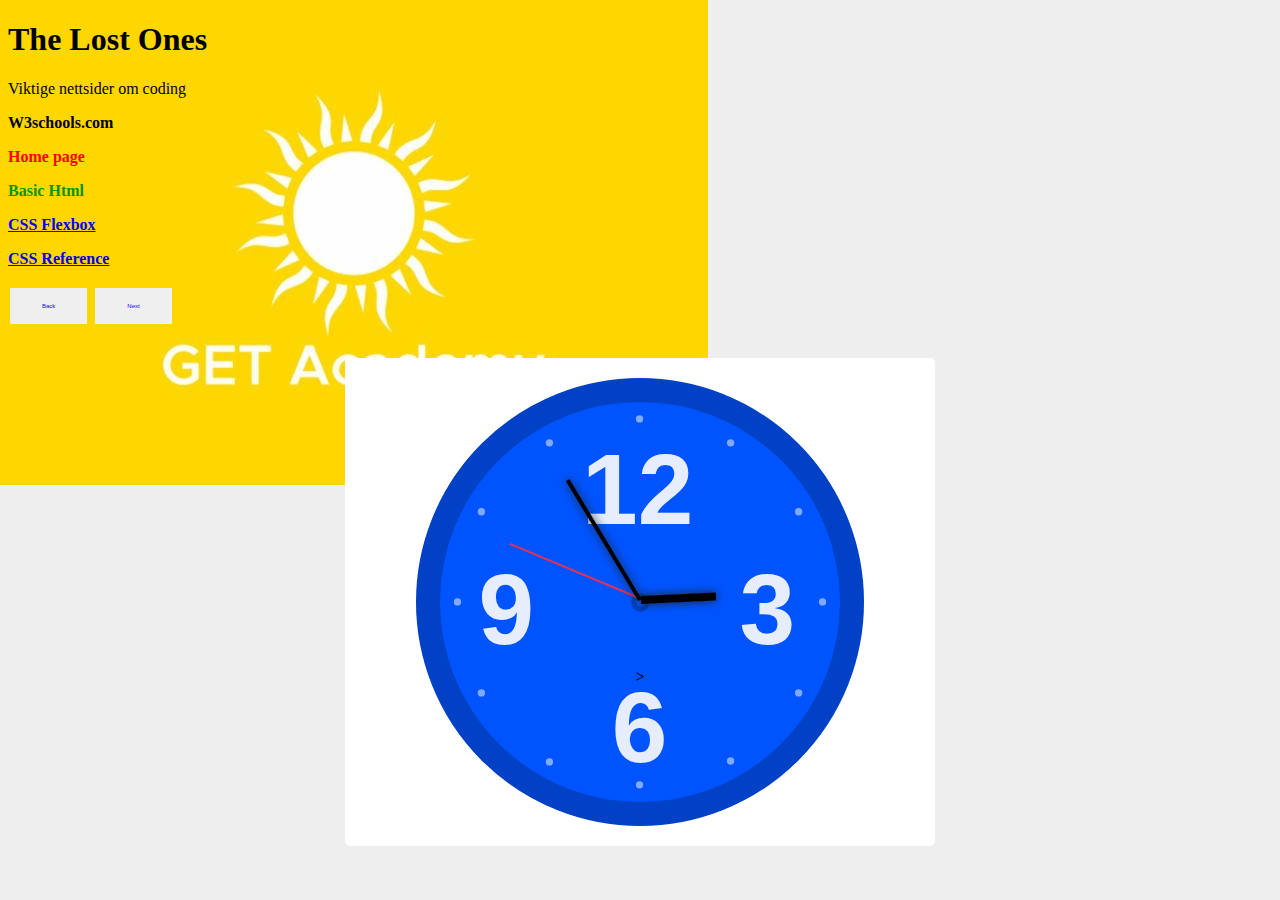
==== index.html @ c0005e03 "lagt til en klokke" ====
<!DOCTYPE html>
<html lang="en">
<head>
    <meta charset="UTF-8">
    <meta name="viewport" content="width=device-width, initial-scale=1.0">
    <title>Globe</title>
    <link rel="stylesheet" href="style.css">
    
      <style>
        .button1 {
        border: none;
        color: rgb(17, 0, 255);
        padding: 15px 32px;
        text-align: center;
        text-decoration: none;
        display: inline-block;
        font-size: 6px;
        margin: 4px 2px;
        cursor: pointer;

        }

        .button2 {
        border: none;
        color: rgb(248, 0, 0);
        background-color: rgb(255, 255, 255);
        padding: 15px 32px;
        text-align: center;
        text-decoration: none;
        display: inline-block;
        font-size: 6px;
        margin: 4px 2px;
        cursor: pointer;
      }

    .a{
        text-decoration: none;
        color:red;
      }
    
    .b{
        text-decoration: none;
        color:rgb(6, 150, 1);
      } 


    .c{
        text-decoration-style:none;
        color:blue;
      }



      body {
  background-color: #EEE;
}

.section {
  background-color: #FFF;
  padding: 20px;
  width: 550px;
  border-radius: 5px;
  margin: 0 auto;
  margin-top: 30px;

  display: grid;
  justify-content: center;
}

#analogClock {
  display: grid;
  justify-items: center;
  align-items: center;
}

#analogClock > * {
  grid-area: 1 / 1;
}

#analogClock .second,
#analogClock .hour,
#analogClock .minute {
  position: relative;
}

#analogClock .second {
  height: 0px;
  width: 140px;
  border-top: 2px solid #E83151;
  transform-origin: left;
  left: 69px;
  top: 5px;
  transform: rotate(var(--seconds));
  box-shadow: 0 5 50px #222;
}

#analogClock .hour {
  height: 0px;
  width: 75px;
  border-top: 8px solid #000000;
  transform-origin: left;
  left: 38px;
  top: 7px;
  transform: rotate(var(--hours));
  box-shadow: 0 0 10px #222;
}
#analogClock .minute {
  height: 0px;
  width: 140px;
  border-top: 4px solid #000000;
  transform-origin: left;
  left: 70px;
  top: 7px;
  transform: rotate(var(--minutes));
  box-shadow: 0 0 10px #222;
}
      </style>
  </head>

<body>
    <h1>The Lost Ones</h1>
    <p id="P1" >Viktige nettsider om coding</p>
    <p id="P2" ></p>
    <p id="P3" ><b>W3schools.com</b></p>
    <p id="P4" ><a class="a" href="https://www.youtube.com/watch?v=xvFZjo5PgG0&ab_channel=Duran"><b>Home page<b></a></p>
    <p id="P5" ><a class="b" href="https://www.w3schools.com/tags/ref_byfunc.asp">Basic Html</a></p>
    <p id="P6" ><a class="c" href="https://www.w3schools.com/css/css3_flexbox.asp">CSS Flexbox</a></p>
    <p id="P7" ><a href="https://www.w3schools.com/cssref/index.php">CSS Reference</a></p>
              
                  
    <button class="button1" onclick="goBack()">Back</button>
    <button class="button1" onclick="goToNext()">Next</button>   
 
    <script>

var OriginalContent = {
        "P1": "The Lost Ones",
        "P2": "<b></b>",
        "P3": "<b>W3schools.com</b>",
        "P4": '<a class="a" href="https://www.youtube.com/watch?v=xvFZjo5PgG0&ab_channel=Duran/"><b>Home page<b></a>',
        "P5": '<a class="b" href="https://www.w3schools.com/tags/ref_byfunc.asp">Basic Html</a>',
        "P6": '<a class="c" href="https://www.w3schools.com/css/css3_flexbox.asp">CSS Flexbox</a>',
        "P7": '<a href="https://www.w3schools.com/cssref/index.php">CSS Reference</a>',
         };

      function goToNext(){
      document.getElementById("P1").innerHTML = "NewText!";
      document.getElementById("P2").innerHTML = "NewText!";
      document.getElementById("P3").innerHTML = "NewText!";
      document.getElementById("P4").innerHTML = "NewText!";
      document.getElementById("P5").innerHTML = "NewText!";
      document.getElementById("P6").innerHTML = "NewText!";
      document.getElementById("P7").innerHTML = "NewText!";
      }
      
          function goBack() {
          document.getElementById("P1").innerHTML =OriginalContent["P1"];
          document.getElementById("P2").innerHTML =OriginalContent["P2"];
          document.getElementById("P3").innerHTML =OriginalContent["P3"];
          document.getElementById("P4").innerHTML =OriginalContent["P4"];
          document.getElementById("P5").innerHTML =OriginalContent["P5"];
          document.getElementById("P6").innerHTML =OriginalContent["P6"]; 
          document.getElementById("P7").innerHTML =OriginalContent["P7"];
      }     
    </script>

     
     
     <script>
        function ToggleText(){
        document.getElementById("ParaGraph").innerHTML = "NewText!";
        }
      </script>
      
      <script> 
       function ToggleText2(){
        document.getElementbyId("ParaGraph2").innerHTML = "newnewnewenwe!";
      }
      </script>

<div class="section">

  <div id="analogClock">
    <svg width="448" height="448" xmlns="http://www.w3.org/2000/svg">
      <g fill="none" fill-rule="evenodd">
        <path fill="#FFF" d="M-9-9h501v501H-9z" />
        <g transform="translate(24 24)">
          <circle stroke="#0041C5" stroke-width="24" fill="#0054FF" stroke-linecap="square" cx="200" cy="200" r="212" />
          <g fill="#FFF" font-family="HelveticaNeue-Bold, Helvetica Neue, Arial, sans-serif" font-size="100"
            font-weight="bold" opacity=".9">
            <text transform="translate(34.943 23.908)">
              <tspan x="107.159" y="98">12</tspan>
            </text><text transform="translate(34.943 23.908)">
              <tspan x="264.614" y="218.46">3</tspan>
            </text><text transform="translate(34.943 23.908)">
              <tspan x="3.464" y="218.46">9</tspan>
            </text><text transform="translate(34.943 23.908)">
              <tspan x="136.798" y="336.161">6</tspan>
            </text></g>
          <g transform="translate(13.793 13.22)">
            <circle fill-opacity=".5" fill="#FFF" cx="3.678" cy="186.667" r="3.678" />
            <circle fill-opacity=".5" fill="#FFF" cx="27.586" cy="96.552" r="3.678" />
            <circle fill-opacity=".5" fill="#FFF" cx="95.632" cy="27.586" r="3.678" />
            <circle fill-opacity=".5" fill="#FFF" cx="185.747" cy="3.678" r="3.678" />
            <circle fill-opacity=".5" fill="#FFF" cx="276.782" cy="27.586" r="3.678" />
            <circle fill-opacity=".5" fill="#FFF" cx="344.828" cy="96.552" r="3.678" />
            <circle fill-opacity=".5" fill="#FFF" cx="368.736" cy="186.667" r="3.678" />
            <circle fill-opacity=".5" fill="#FFF" cx="344.828" cy="277.701" r="3.678" />
            <circle fill-opacity=".5" fill="#FFF" cx="276.782" cy="345.747" r="3.678" />
            <circle fill-opacity=".5" fill="#FFF" cx="185.747" cy="369.655" r="3.678" />
            <circle fill-opacity=".5" fill="#FFF" cx="95.632" cy="346.667" r="3.678" />
            <circle fill-opacity=".5" fill="#FFF" cx="27.586" cy="277.701" r="3.678" />
            <circle stroke="#0041C5" stroke-width="5" cx="186.667" cy="187.241" r="6.695" />
          </g>
        </g>
      </g>
    </svg>
    <div id="analogClock">
      <svg>
        . 
        . 
        .
      </svg>>
      <div class="second"></div>
      <div class="hour"></div>
      <div class="minute"></div>
    </div>
  </div>

 </div>
     
 <script>
  let clockElement = document.querySelector("#analogClock");
  let offset = -90;
  
  function timer() {
  let date = new Date();
  let milliseconds = date.getMilliseconds();
  let seconds = date.getSeconds();
  let hours = date.getHours();
  let minutes = date.getMinutes();
  seconds += milliseconds / 1000;
  minutes += seconds / 60;
  hours += minutes / 60;
  
  // Normalize to the 12 hour clock
  if (hours > 12) {
    hours -= 12;
  }
  clockElement.style.setProperty("--seconds", offset + 6 * seconds + "deg");
  clockElement.style.setProperty("--hours", offset + 30 * hours + "deg");
  clockElement.style.setProperty("--minutes", offset + 6 * minutes + "deg");

  requestAnimationFrame(timer);
}
timer();
 </script>
    </body>
</html>
---- style.css ----
body{
    background-image: url(get.jpg);
    background-repeat: no-repeat;
    background-size: auto;
}
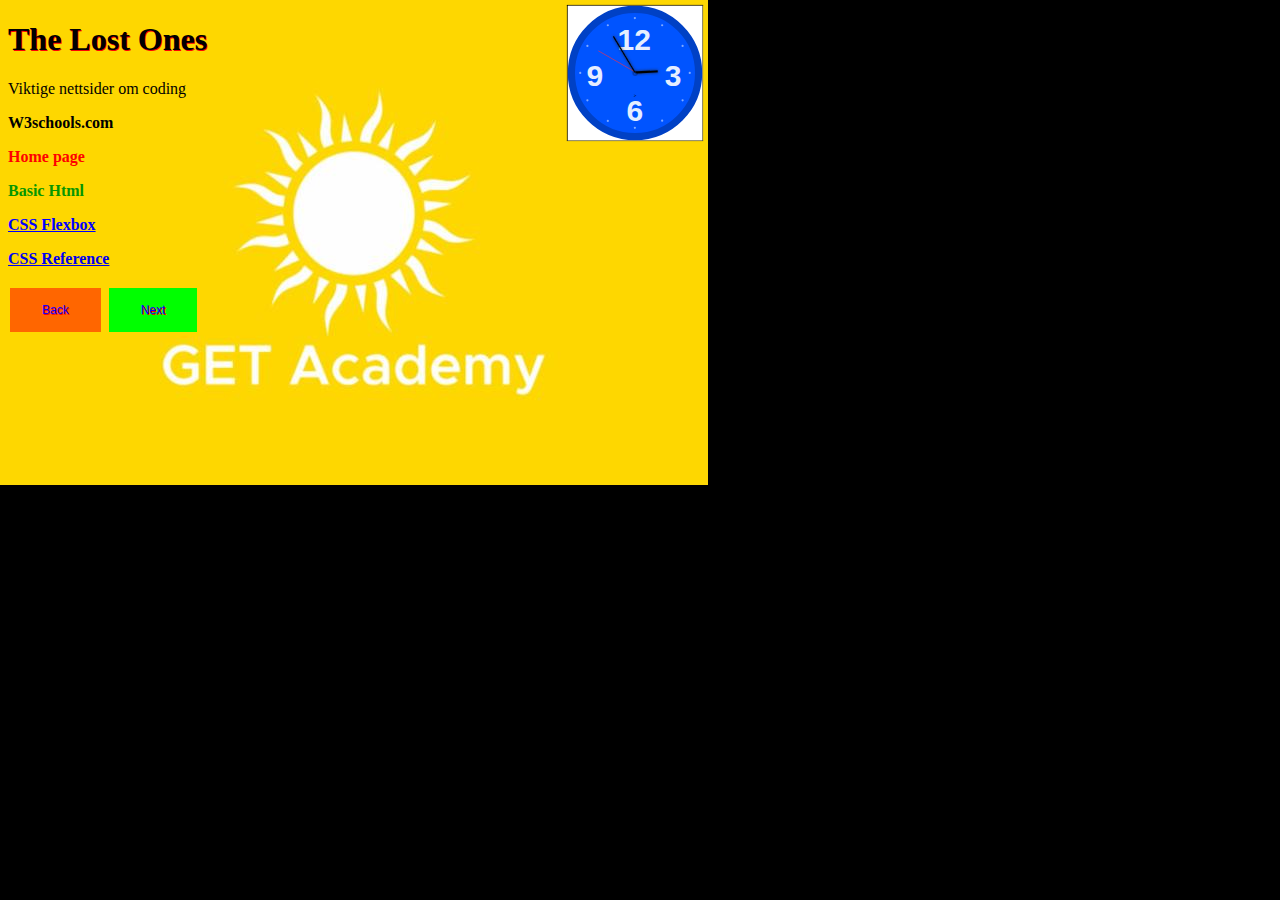
==== commit 915a139d: "posision items" ====
--- a/index.html
+++ b/index.html
@@ -4,33 +4,48 @@
     <meta charset="UTF-8">
     <meta name="viewport" content="width=device-width, initial-scale=1.0">
     <title>Globe</title>
-    <link rel="stylesheet" href="style.css">
+    <link rel="stylesheet" href="style.css">  
     
       <style>
+         
+        
+        h1 {
+          text-shadow: 1px 1px #FF0000;
+
+        }
+ 
         .button1 {
+
         border: none;
         color: rgb(17, 0, 255);
         padding: 15px 32px;
         text-align: center;
         text-decoration: none;
         display: inline-block;
-        font-size: 6px;
+        font-size: 12px;
         margin: 4px 2px;
         cursor: pointer;
+        text-shadow: 1px 1px #FF0000;
+        background-color: lime;
+        
+        
 
         }
 
         .button2 {
-        border: none;
-        color: rgb(248, 0, 0);
-        background-color: rgb(255, 255, 255);
+          border: none;
+        color: rgb(17, 0, 255);
         padding: 15px 32px;
         text-align: center;
         text-decoration: none;
         display: inline-block;
-        font-size: 6px;
+        font-size: 12px;
         margin: 4px 2px;
         cursor: pointer;
+        text-shadow: 1px 1px #FF0000;
+        background-color: #ff6600;
+        
+        
       }
 
     .a{
@@ -52,19 +67,19 @@
 
 
       body {
-  background-color: #EEE;
-}
+        background-color: #000000;
+        scale: 100%;
+      
+      }
 
 .section {
-  background-color: #FFF;
-  padding: 20px;
-  width: 550px;
-  border-radius: 5px;
-  margin: 0 auto;
-  margin-top: 30px;
-
-  display: grid;
-  justify-content: center;
+  position: fixed;
+  top: -175px;
+  left: 400px;
+  scale: 30%;
+  border-color: #000000;
+  border-style:inset
+  
 }
 
 #analogClock {
@@ -117,7 +132,9 @@
       </style>
   </head>
 
-<body>
+<body>  
+  <link rel="stylesheet" href="style.css">
+   
     <h1>The Lost Ones</h1>
     <p id="P1" >Viktige nettsider om coding</p>
     <p id="P2" ></p>
@@ -128,9 +145,9 @@
     <p id="P7" ><a href="https://www.w3schools.com/cssref/index.php">CSS Reference</a></p>
               
                   
-    <button class="button1" onclick="goBack()">Back</button>
+    <button class="button2" onclick="goBack()">Back</button>
     <button class="button1" onclick="goToNext()">Next</button>   
- 
+  
     <script>
 
 var OriginalContent = {
@@ -144,13 +161,13 @@
          };
 
       function goToNext(){
-      document.getElementById("P1").innerHTML = "NewText!";
-      document.getElementById("P2").innerHTML = "NewText!";
-      document.getElementById("P3").innerHTML = "NewText!";
-      document.getElementById("P4").innerHTML = "NewText!";
-      document.getElementById("P5").innerHTML = "NewText!";
-      document.getElementById("P6").innerHTML = "NewText!";
-      document.getElementById("P7").innerHTML = "NewText!";
+      document.getElementById("P1").innerHTML = "<a href=https://www.youtube.com/watch?v=xvFZjo5PgG0&ab_channel=Duran/><b>Home page<b>";
+      document.getElementById("P2").innerHTML = "<a href=https://www.youtube.com/watch?v=xvFZjo5PgG0&ab_channel=Duran/><b>Home page<b>";
+      document.getElementById("P3").innerHTML = "<a href=https://www.youtube.com/watch?v=xvFZjo5PgG0&ab_channel=Duran/><b>Home page<b>";
+      document.getElementById("P4").innerHTML = "<a href=https://www.youtube.com/watch?v=xvFZjo5PgG0&ab_channel=Duran/><b>Home page<b>";
+      document.getElementById("P5").innerHTML = "<a href=https://www.youtube.com/watch?v=xvFZjo5PgG0&ab_channel=Duran/><b>Home page<b>";
+      document.getElementById("P6").innerHTML = "<a href=https://www.youtube.com/watch?v=xvFZjo5PgG0&ab_channel=Duran/><b>Home page<b>";
+      document.getElementById("P7").innerHTML = "<a href=https://www.youtube.com/watch?v=xvFZjo5PgG0&ab_channel=Duran/><b>Home page<b>";
       }
       
           function goBack() {
@@ -255,5 +272,6 @@
 }
 timer();
  </script>
+ 
     </body>
 </html>--- a/style.css
+++ b/style.css
@@ -1,5 +1,9 @@
 body{
-    background-image: url(get.jpg);
-    background-repeat: no-repeat;
-    background-size: auto;
-}+  
+  background-image: url(get.jpg);
+  background-repeat: no-repeat;
+  background-size:fill;
+}
+  
+  
+  
--- a/style.css
+++ b/style.css
@@ -1,5 +1,9 @@
 body{
-    background-image: url(get.jpg);
-    background-repeat: no-repeat;
-    background-size: auto;
-}+  
+  background-image: url(get.jpg);
+  background-repeat: no-repeat;
+  background-size:fill;
+}
+  
+  
+  
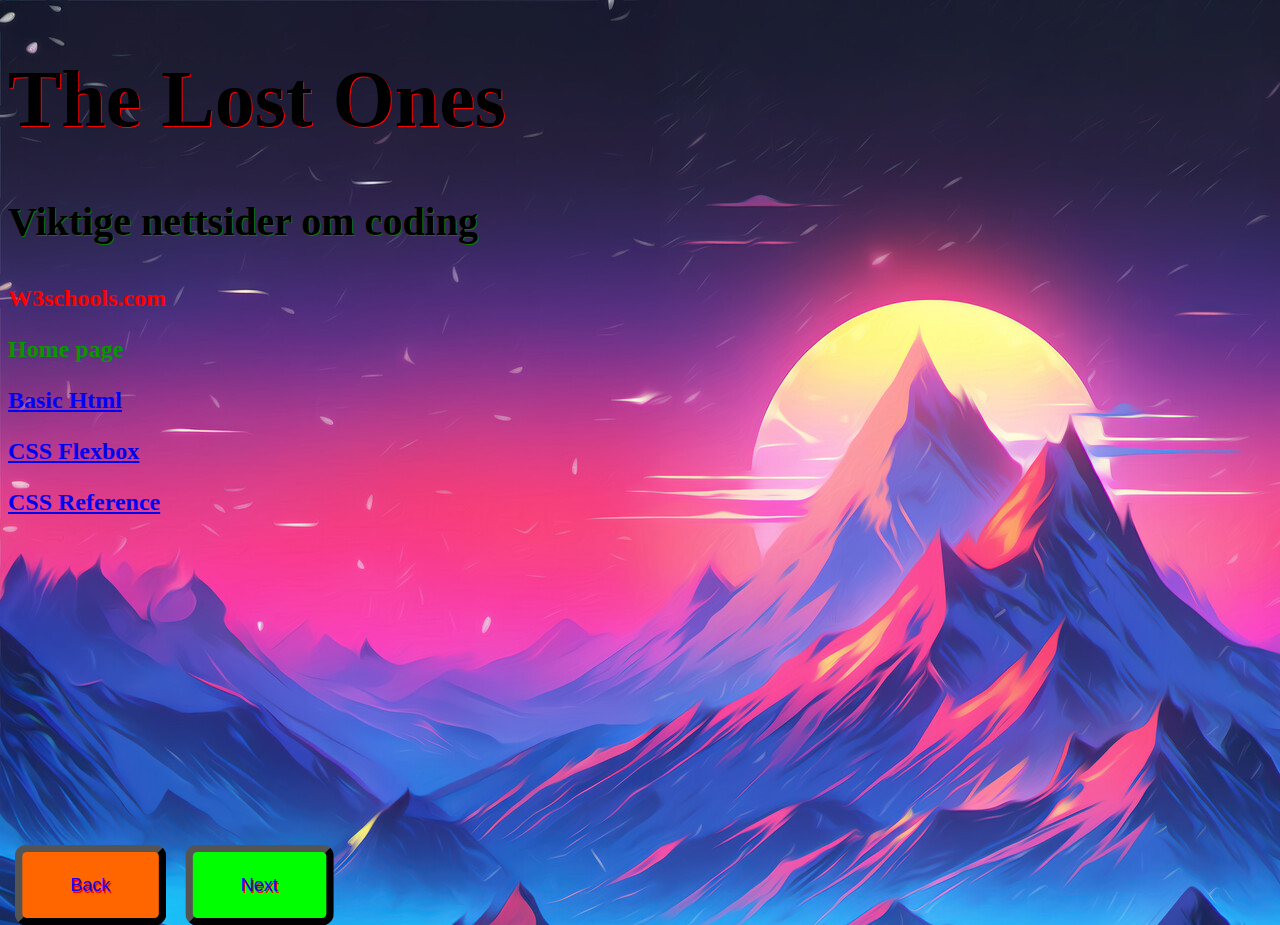
==== commit 072b2410: "endret på alt" ====
--- a/index.html
+++ b/index.html
@@ -11,12 +11,31 @@
         
         h1 {
           text-shadow: 1px 1px #FF0000;
+          font-size: 500%;
+        }
+
+       
+
+
+        h2 {
+          text-shadow: 1px 1px #107502;
+          font-size: 250%;
 
         }
  
+
+        h3 {
+          font-size: 150%;
+
+        }
+
+
+
         .button1 {
-
-        border: none;
+        border:#000000;
+        border-width: 5px;
+        border-radius: 8px;
+        border-style:outset;color: #000000;
         color: rgb(17, 0, 255);
         padding: 15px 32px;
         text-align: center;
@@ -27,13 +46,25 @@
         cursor: pointer;
         text-shadow: 1px 1px #FF0000;
         background-color: lime;
-        
-        
-
-        }
+        position: fixed;
+        top: 800px;
+        left: 200px;
+        scale: 150%;
+      }
+        
+
+      
+              
+        
+        
+        
+
 
         .button2 {
-          border: none;
+        border:#000000;
+        border-width: 5px;
+        border-radius: 8px;
+        border-style:outset;color: #000000;
         color: rgb(17, 0, 255);
         padding: 15px 32px;
         text-align: center;
@@ -44,6 +75,10 @@
         cursor: pointer;
         text-shadow: 1px 1px #FF0000;
         background-color: #ff6600;
+        position: fixed;
+        top: 800px;
+        left: 30px;
+        scale: 150%;
         
         
       }
@@ -74,12 +109,12 @@
 
 .section {
   position: fixed;
-  top: -175px;
-  left: 400px;
-  scale: 30%;
+  top: -130px;
+  left: 1545px;
+  scale: 55%;
   border-color: #000000;
-  border-style:inset
-  
+  border-style:none;
+    
 }
 
 #analogClock {
@@ -136,13 +171,13 @@
   <link rel="stylesheet" href="style.css">
    
     <h1>The Lost Ones</h1>
-    <p id="P1" >Viktige nettsider om coding</p>
-    <p id="P2" ></p>
-    <p id="P3" ><b>W3schools.com</b></p>
-    <p id="P4" ><a class="a" href="https://www.youtube.com/watch?v=xvFZjo5PgG0&ab_channel=Duran"><b>Home page<b></a></p>
-    <p id="P5" ><a class="b" href="https://www.w3schools.com/tags/ref_byfunc.asp">Basic Html</a></p>
-    <p id="P6" ><a class="c" href="https://www.w3schools.com/css/css3_flexbox.asp">CSS Flexbox</a></p>
-    <p id="P7" ><a href="https://www.w3schools.com/cssref/index.php">CSS Reference</a></p>
+    <h2> <p id="P1" >Viktige nettsider om coding</p> </h2>
+    <h3> <p id="P2" ></p></h3>
+    <h3> <p id="P3" ><a class="a" href="https://www.w3schools.com/">W3schools.com</b></a></p></h3>
+    <h3> <p id="P4" ><a class="b" href="https://www.youtube.com/watch?v=xvFZjo5PgG0&ab_channel=Duran"><b>Home page<b></a></p></h3>
+    <h3> <p id="P5" ><a class="c" href="https://www.w3schools.com/tags/ref_byfunc.asp">Basic Html</a></p></h3>
+    <h3> <p id="P6" ><a class="d" href="https://www.w3schools.com/css/css3_flexbox.asp">CSS Flexbox</a></p></h3>
+    <h3> <p id="P7" ><a class="f" href="https://www.w3schools.com/cssref/index.php">CSS Reference</a></p></h3>
               
                   
     <button class="button2" onclick="goBack()">Back</button>
--- a/style.css
+++ b/style.css
@@ -1,6 +1,6 @@
 body{
   
-  background-image: url(get.jpg);
+  background-image: url(fjell.jpg);
   background-repeat: no-repeat;
   background-size:fill;
 }
--- a/style.css
+++ b/style.css
@@ -1,6 +1,6 @@
 body{
   
-  background-image: url(get.jpg);
+  background-image: url(fjell.jpg);
   background-repeat: no-repeat;
   background-size:fill;
 }
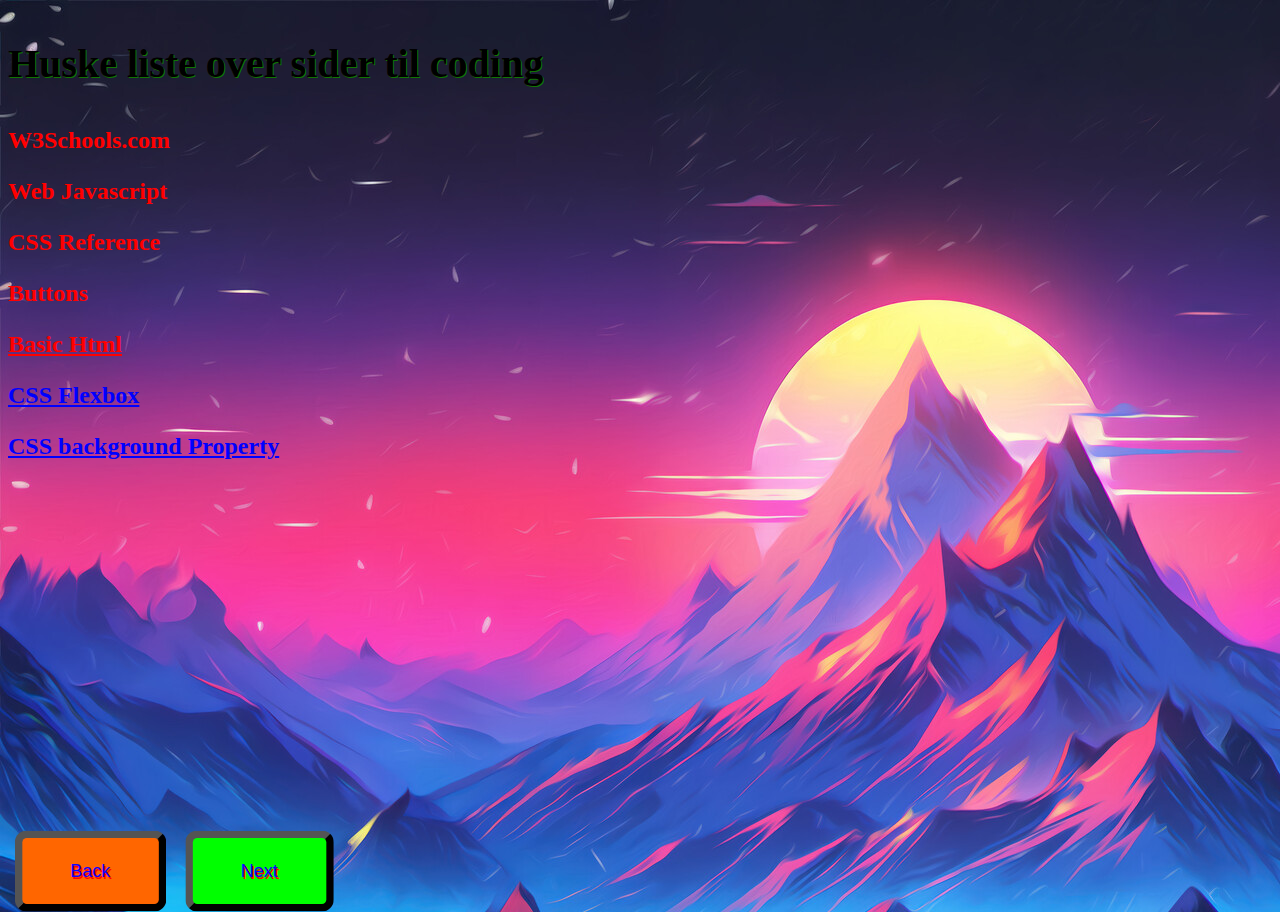
==== commit ad040271: "ferdig, men trengs styling" ====
--- a/index.html
+++ b/index.html
@@ -4,7 +4,7 @@
     <meta charset="UTF-8">
     <meta name="viewport" content="width=device-width, initial-scale=1.0">
     <title>Globe</title>
-    <link rel="stylesheet" href="style.css">  
+     
     
       <style>
          
@@ -51,15 +51,7 @@
         left: 200px;
         scale: 150%;
       }
-        
-
-      
-              
-        
-        
-        
-
-
+           
         .button2 {
         border:#000000;
         border-width: 5px;
@@ -78,26 +70,34 @@
         position: fixed;
         top: 800px;
         left: 30px;
-        scale: 150%;
-        
-        
-      }
-
-    .a{
+        scale: 150%;      
+        }
+
+  .a{
         text-decoration: none;
-        color:red;
+        color:rgb(255, 0, 0);
       }
     
-    .b{
+  .b{
         text-decoration: none;
-        color:rgb(6, 150, 1);
+        color:rgb(255, 0, 0);
       } 
 
 
-    .c{
+  .c{
+        text-decoration-style:none;
+        color:rgb(255, 0, 0);
+      }
+
+  .d{
         text-decoration-style:none;
         color:blue;
       }
+  .f{
+        text-decoration-style:none;
+        color:blue;
+      }
+
 
 
 
@@ -170,14 +170,14 @@
 <body>  
   <link rel="stylesheet" href="style.css">
    
-    <h1>The Lost Ones</h1>
-    <h2> <p id="P1" >Viktige nettsider om coding</p> </h2>
-    <h3> <p id="P2" ></p></h3>
-    <h3> <p id="P3" ><a class="a" href="https://www.w3schools.com/">W3schools.com</b></a></p></h3>
-    <h3> <p id="P4" ><a class="b" href="https://www.youtube.com/watch?v=xvFZjo5PgG0&ab_channel=Duran"><b>Home page<b></a></p></h3>
+    <h2> <p id="P0" >Huske liste over sider til coding</p></h2>
+    <h3> <p id="P1" ><a class="a" href="https://www.w3schools.com/">W3Schools.com</a></p></h3>
+    <h3> <p id="P2" ><a class="a" href="https://www.w3schools.com/w3css/w3css_web_javascript.asp">Web Javascript</a></p></h3>
+    <h3> <p id="P3" ><a class="a" href="https://www.w3schools.com/cssref/index.php">CSS Reference</b></a></p></h3>
+    <h3> <p id="P4" ><a class="b" href="https://www.w3schools.com/w3css/w3css_buttons.asp"><b>Buttons<b></a></p></h3>
     <h3> <p id="P5" ><a class="c" href="https://www.w3schools.com/tags/ref_byfunc.asp">Basic Html</a></p></h3>
     <h3> <p id="P6" ><a class="d" href="https://www.w3schools.com/css/css3_flexbox.asp">CSS Flexbox</a></p></h3>
-    <h3> <p id="P7" ><a class="f" href="https://www.w3schools.com/cssref/index.php">CSS Reference</a></p></h3>
+    <h3> <p id="P7" ><a class="f" href="https://www.w3schools.com/cssref/css3_pr_background.php">CSS background Property</a></p></h3>
               
                   
     <button class="button2" onclick="goBack()">Back</button>
@@ -186,26 +186,29 @@
     <script>
 
 var OriginalContent = {
-        "P1": "The Lost Ones",
-        "P2": "<b></b>",
-        "P3": "<b>W3schools.com</b>",
-        "P4": '<a class="a" href="https://www.youtube.com/watch?v=xvFZjo5PgG0&ab_channel=Duran/"><b>Home page<b></a>',
-        "P5": '<a class="b" href="https://www.w3schools.com/tags/ref_byfunc.asp">Basic Html</a>',
-        "P6": '<a class="c" href="https://www.w3schools.com/css/css3_flexbox.asp">CSS Flexbox</a>',
-        "P7": '<a href="https://www.w3schools.com/cssref/index.php">CSS Reference</a>',
+        "P0": "Huske liste over sider til coding",
+        "P1": '<a class="a" href="https://www.w3schools.com/" <b>W3Schools.com</b></a>',
+        "P2": '<a class="a" href="https://www.w3schools.com/w3css/w3css_web_javascript.asp" <b>Web Javascript</b></a>',
+        "P3": '<a class="a" href="https://www.w3schools.com/cssref/index.php" <b>CSS Reference</b></a>',
+        "P4": '<a class="b" href="https://www.w3schools.com/w3css/w3css_buttons.asp"><b>Buttons<b></a>',
+        "P5": '<a class="c" href="https://www.w3schools.com/tags/ref_byfunc.asp">Basic Html</a>',
+        "P6": '<a class="d" href="https://www.w3schools.com/css/css3_flexbox.asp">CSS Flexbox</a>',
+        "P7": '<a class="f" href="https://www.w3schools.com/cssref/css3_pr_background.php">CSS background Property</a>',
          };
 
       function goToNext(){
-      document.getElementById("P1").innerHTML = "<a href=https://www.youtube.com/watch?v=xvFZjo5PgG0&ab_channel=Duran/><b>Home page<b>";
-      document.getElementById("P2").innerHTML = "<a href=https://www.youtube.com/watch?v=xvFZjo5PgG0&ab_channel=Duran/><b>Home page<b>";
-      document.getElementById("P3").innerHTML = "<a href=https://www.youtube.com/watch?v=xvFZjo5PgG0&ab_channel=Duran/><b>Home page<b>";
-      document.getElementById("P4").innerHTML = "<a href=https://www.youtube.com/watch?v=xvFZjo5PgG0&ab_channel=Duran/><b>Home page<b>";
-      document.getElementById("P5").innerHTML = "<a href=https://www.youtube.com/watch?v=xvFZjo5PgG0&ab_channel=Duran/><b>Home page<b>";
-      document.getElementById("P6").innerHTML = "<a href=https://www.youtube.com/watch?v=xvFZjo5PgG0&ab_channel=Duran/><b>Home page<b>";
-      document.getElementById("P7").innerHTML = "<a href=https://www.youtube.com/watch?v=xvFZjo5PgG0&ab_channel=Duran/><b>Home page<b>";
+      document.getElementById("P0").innerHTML = "<b>Pensum<b>";
+      document.getElementById("P1").innerHTML = '<a class="a" href="https://www.w3schools.com/w3css/w3css_intro.asp"><b>W3.CSS Intro<b>',
+      document.getElementById("P2").innerHTML = '<a class="a" href=https://www.w3schools.com/w3css/w3css_references.asp/><b>W3.CSS References<b>',
+      document.getElementById("P3").innerHTML = '<a class="a" href=https://www.w3schools.com/w3css/w3css_examples.asp><b>W3.CSS Examples<b>',
+      document.getElementById("P4").innerHTML = '<a class="b" href=https://www.w3schools.com/js/js_if_else.asp><b>JavaScript if, else, and else if<b>',
+      document.getElementById("P5").innerHTML = '<a class="c" href=https://www.w3schools.com/js/js_operators.asp><b>JavaScript Operators<b>',
+      document.getElementById("P6").innerHTML = '<a class="d" href=https://www.w3schools.com/js/js_functions.asp><b>JavaScript Functions<b>',
+      document.getElementById("P7").innerHTML = '<a class="f" href=https://www.w3schools.com/js/js_assignment.asp><b>JavaScript Assignment<b>'
       }
       
           function goBack() {
+          document.getElementById("P0").innerHTML =OriginalContent["P0"];
           document.getElementById("P1").innerHTML =OriginalContent["P1"];
           document.getElementById("P2").innerHTML =OriginalContent["P2"];
           document.getElementById("P3").innerHTML =OriginalContent["P3"];
@@ -218,7 +221,7 @@
 
      
      
-     <script>
+      <script>
         function ToggleText(){
         document.getElementById("ParaGraph").innerHTML = "NewText!";
         }
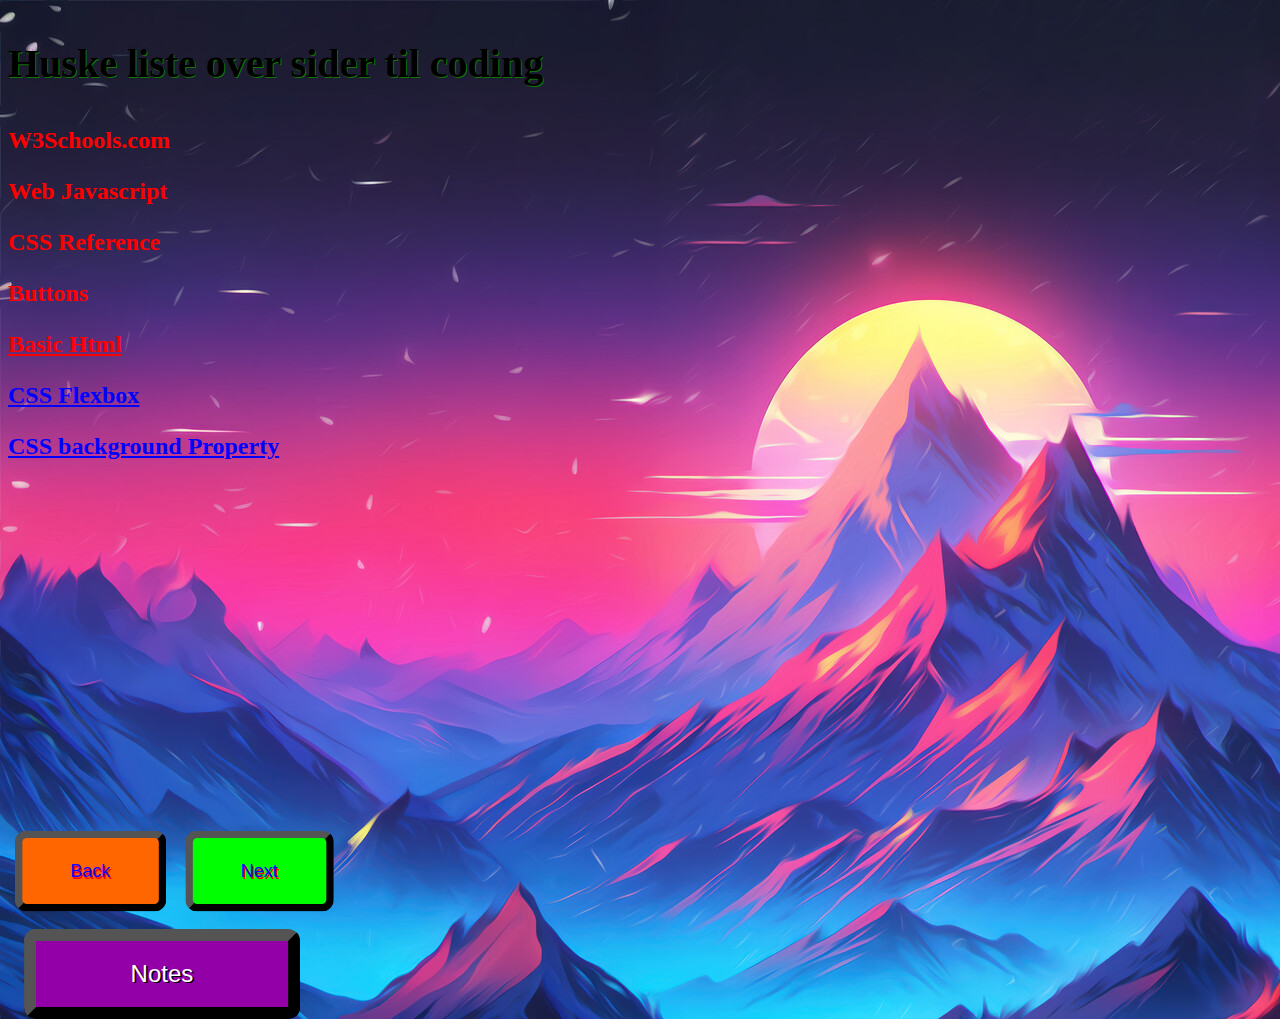
==== commit 8c12e22f: "oppgaveuke2" ====
--- a/index.html
+++ b/index.html
@@ -70,6 +70,27 @@
         position: fixed;
         top: 800px;
         left: 30px;
+        scale: 150%;      
+        }
+
+        .button3 {
+        border:#000000;
+        border-width: 8px;
+        border-radius: 8px;
+        border-style:outset;color: #000000;
+        color: rgb(255, 255, 255);
+        padding: 13px 63px;
+        text-align: center;
+        text-decoration: none;
+        display: inline-block;
+        font-size: 16px;
+        margin: 4px 2px;
+        cursor: pointer;
+        text-shadow: 1px 1px #000000;
+        background-color: #9300a7;
+        position: fixed;
+        top: 900px;
+        left: 60px;
         scale: 150%;      
         }
 
@@ -182,8 +203,8 @@
                   
     <button class="button2" onclick="goBack()">Back</button>
     <button class="button1" onclick="goToNext()">Next</button>   
-  
-    <script>
+    <button class="button3" onclick="notes()">Notes</button>
+<script>
 
 var OriginalContent = {
         "P0": "Huske liste over sider til coding",
@@ -232,6 +253,20 @@
         document.getElementbyId("ParaGraph2").innerHTML = "newnewnewenwe!";
       }
       </script>
+
+
+
+
+<script>
+  function notes(){
+    document.getElementById("section").innerHTML = "analogClock";
+  }
+</script>
+</div>
+
+
+
+
 
 <div class="section">
 
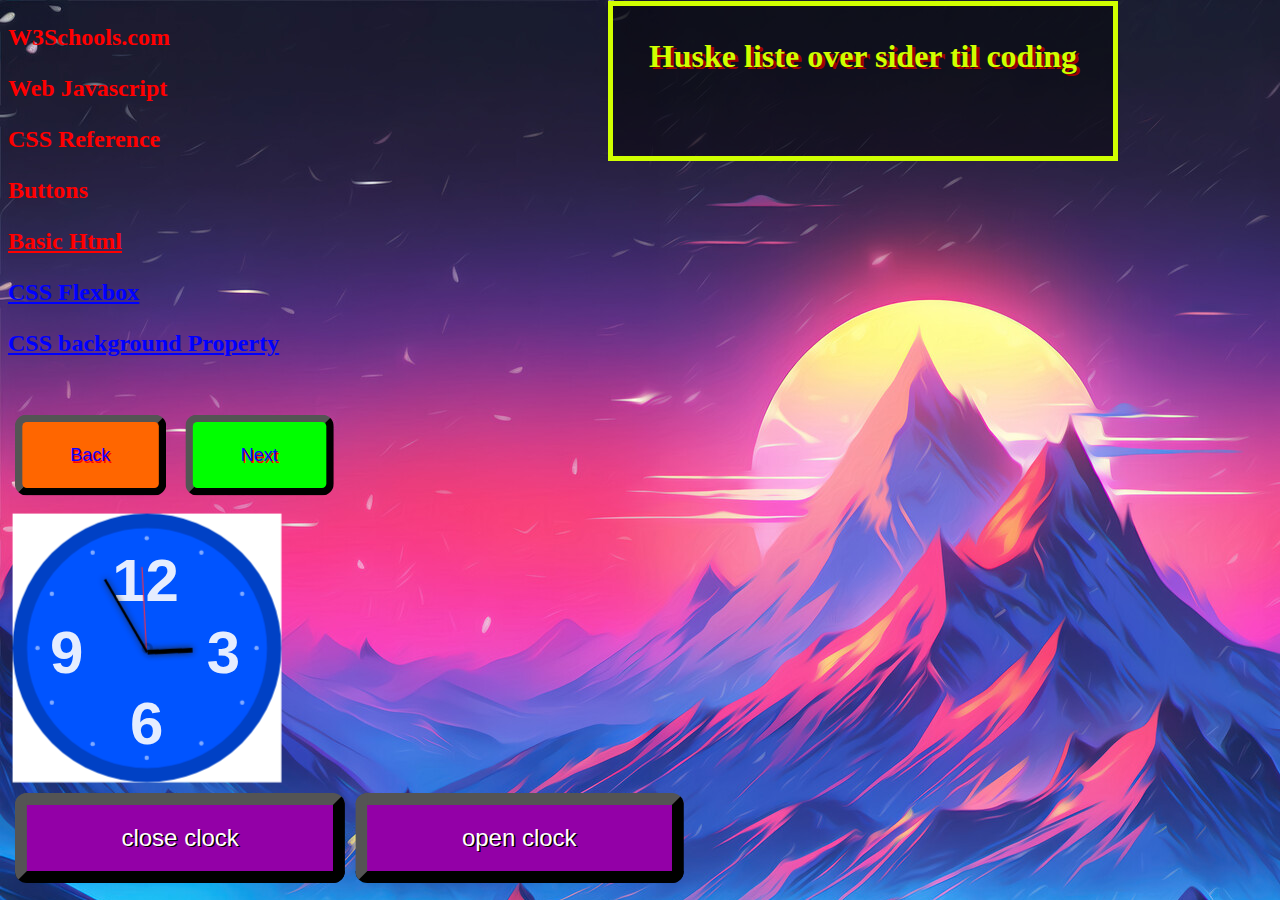
==== commit 61686ee1: "update" ====
--- a/index.html
+++ b/index.html
@@ -18,9 +18,25 @@
 
 
         h2 {
-          text-shadow: 1px 1px #107502;
-          font-size: 250%;
-
+          position:fixed;
+          left:600px;
+          top:-50px;
+          text-shadow: 3px 2px #a00000;
+          font-size: 200%;
+          border-style:solid;
+          border-width: 5px;
+          min-height: 150px;
+          min-width: 500px;
+          color: #d0ff00;
+          background-color: #00000070;
+          text-align: center;
+          
+          
+          
+          
+          
+          
+          
         }
  
 
@@ -47,7 +63,7 @@
         text-shadow: 1px 1px #FF0000;
         background-color: lime;
         position: fixed;
-        top: 800px;
+        top: 400px;
         left: 200px;
         scale: 150%;
       }
@@ -68,7 +84,7 @@
         text-shadow: 1px 1px #FF0000;
         background-color: #ff6600;
         position: fixed;
-        top: 800px;
+        top: 400px;
         left: 30px;
         scale: 150%;      
         }
@@ -89,8 +105,31 @@
         text-shadow: 1px 1px #000000;
         background-color: #9300a7;
         position: fixed;
-        top: 900px;
+        top: 780px;
         left: 60px;
+        scale: 150%;      
+        }
+
+
+
+        .button4 {
+        border:#000000;
+        border-width: 8px;
+        border-radius: 8px;
+        border-style:outset;color: #000000;
+        color: rgb(255, 255, 255);
+        padding: 13px 63px;
+        text-align: center;
+        text-decoration: none;
+        display: inline-block;
+        font-size: 16px;
+        margin: 4px 2px;
+        cursor: pointer;
+        text-shadow: 1px 1px #000000;
+        background-color: #9300a7;
+        position: fixed;
+        top: 780px;
+        left: 400px;
         scale: 150%;      
         }
 
@@ -130,11 +169,12 @@
 
 .section {
   position: fixed;
-  top: -130px;
-  left: 1545px;
-  scale: 55%;
-  border-color: #000000;
-  border-style:none;
+  top: 400px;
+  left: -85px;
+  scale: 60%;
+  
+  
+  
     
 }
 
@@ -203,7 +243,8 @@
                   
     <button class="button2" onclick="goBack()">Back</button>
     <button class="button1" onclick="goToNext()">Next</button>   
-    <button class="button3" onclick="notes()">Notes</button>
+    <button class="button3" onclick="closeclock()">close clock</button>
+    <button class="button4" onclick="openclock()">open clock</button>
 <script>
 
 var OriginalContent = {
@@ -255,20 +296,22 @@
       </script>
 
 
-
-
 <script>
-  function notes(){
-    document.getElementById("section").innerHTML = "analogClock";
+  function closeclock() {
+  document.getElementById('analogClock')
+  .style.display = 'none'; }
+</script>
+
+
+<script>
+  function openclock() {
+  document.getElementById('analogClock').style.display = "initial";
   }
 </script>
+
 </div>
 
-
-
-
-
-<div class="section">
+<div id="analogClock" class="section">
 
   <div id="analogClock">
     <svg width="448" height="448" xmlns="http://www.w3.org/2000/svg">
@@ -310,7 +353,7 @@
         . 
         . 
         .
-      </svg>>
+      </svg>
       <div class="second"></div>
       <div class="hour"></div>
       <div class="minute"></div>
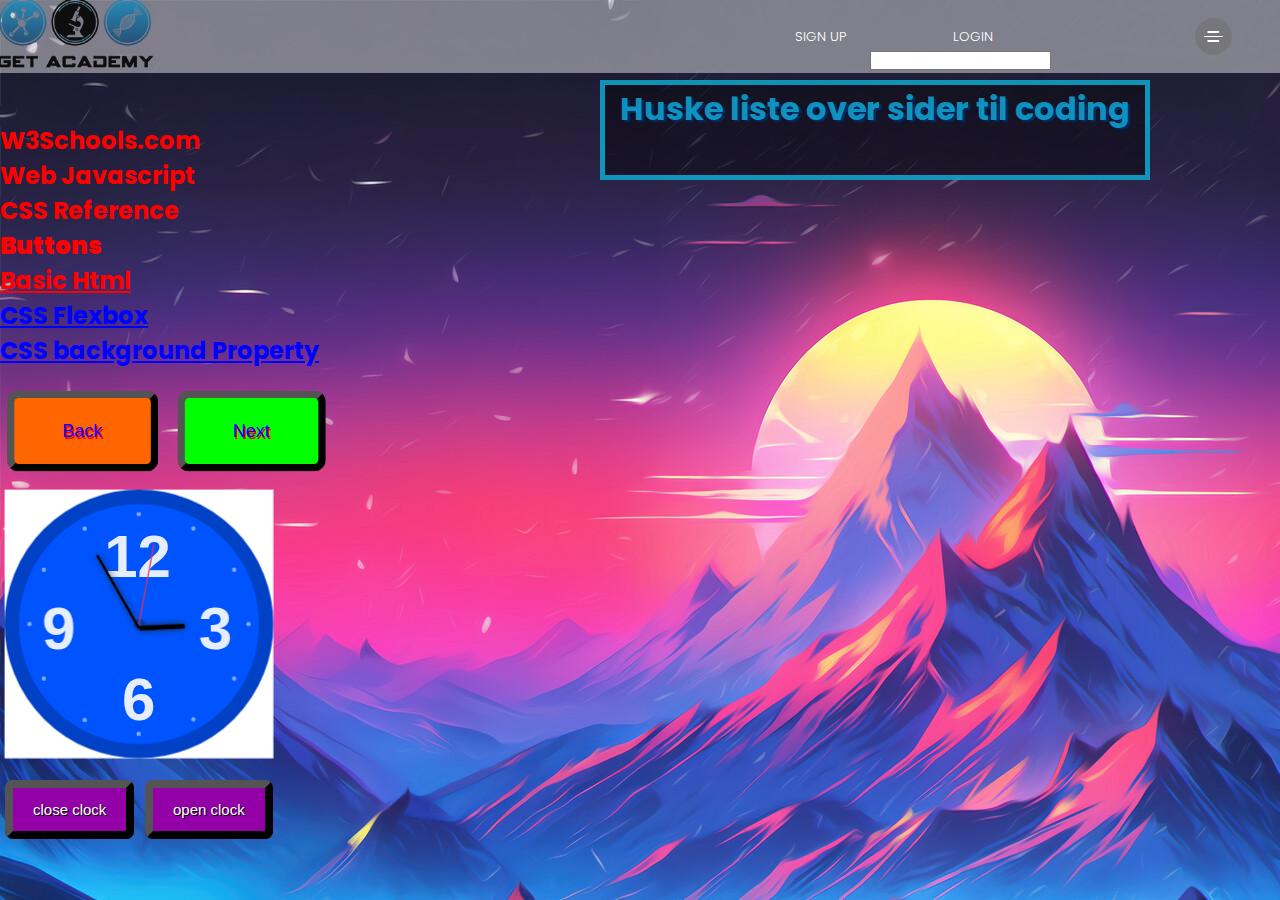
==== commit 9962be7f: "update" ====
--- a/index.html
+++ b/index.html
@@ -4,234 +4,51 @@
     <meta charset="UTF-8">
     <meta name="viewport" content="width=device-width, initial-scale=1.0">
     <title>Globe</title>
-     
-    
-      <style>
-         
-        
-        h1 {
-          text-shadow: 1px 1px #FF0000;
-          font-size: 500%;
-        }
-
-       
-
-
-        h2 {
-          position:fixed;
-          left:600px;
-          top:-50px;
-          text-shadow: 3px 2px #a00000;
-          font-size: 200%;
-          border-style:solid;
-          border-width: 5px;
-          min-height: 150px;
-          min-width: 500px;
-          color: #d0ff00;
-          background-color: #00000070;
-          text-align: center;
-          
-          
-          
-          
-          
-          
-          
-        }
+    <link rel="stylesheet" href="https://cdnjs.cloudflare.com/ajax/libs/font-awesome/6.5.1/css/all.min.css" 
+          integrity="sha512-DTOQO9RWCH3ppGqcWaEA1BIZOC6xxalwEsw9c2QQeAIftl+Vegovlnee1c9QX4TctnWMn13TZye+giMm8e2LwA=="
+          crossorigin="anonymous" referrerpolicy="no-referrer" />
+    <link rel="stylesheet" href="style.css">
  
-
-        h3 {
-          font-size: 150%;
-
-        }
-
-
-
-        .button1 {
-        border:#000000;
-        border-width: 5px;
-        border-radius: 8px;
-        border-style:outset;color: #000000;
-        color: rgb(17, 0, 255);
-        padding: 15px 32px;
-        text-align: center;
-        text-decoration: none;
-        display: inline-block;
-        font-size: 12px;
-        margin: 4px 2px;
-        cursor: pointer;
-        text-shadow: 1px 1px #FF0000;
-        background-color: lime;
-        position: fixed;
-        top: 400px;
-        left: 200px;
-        scale: 150%;
-      }
-           
-        .button2 {
-        border:#000000;
-        border-width: 5px;
-        border-radius: 8px;
-        border-style:outset;color: #000000;
-        color: rgb(17, 0, 255);
-        padding: 15px 32px;
-        text-align: center;
-        text-decoration: none;
-        display: inline-block;
-        font-size: 12px;
-        margin: 4px 2px;
-        cursor: pointer;
-        text-shadow: 1px 1px #FF0000;
-        background-color: #ff6600;
-        position: fixed;
-        top: 400px;
-        left: 30px;
-        scale: 150%;      
-        }
-
-        .button3 {
-        border:#000000;
-        border-width: 8px;
-        border-radius: 8px;
-        border-style:outset;color: #000000;
-        color: rgb(255, 255, 255);
-        padding: 13px 63px;
-        text-align: center;
-        text-decoration: none;
-        display: inline-block;
-        font-size: 16px;
-        margin: 4px 2px;
-        cursor: pointer;
-        text-shadow: 1px 1px #000000;
-        background-color: #9300a7;
-        position: fixed;
-        top: 780px;
-        left: 60px;
-        scale: 150%;      
-        }
-
-
-
-        .button4 {
-        border:#000000;
-        border-width: 8px;
-        border-radius: 8px;
-        border-style:outset;color: #000000;
-        color: rgb(255, 255, 255);
-        padding: 13px 63px;
-        text-align: center;
-        text-decoration: none;
-        display: inline-block;
-        font-size: 16px;
-        margin: 4px 2px;
-        cursor: pointer;
-        text-shadow: 1px 1px #000000;
-        background-color: #9300a7;
-        position: fixed;
-        top: 780px;
-        left: 400px;
-        scale: 150%;      
-        }
-
-  .a{
-        text-decoration: none;
-        color:rgb(255, 0, 0);
-      }
-    
-  .b{
-        text-decoration: none;
-        color:rgb(255, 0, 0);
-      } 
-
-
-  .c{
-        text-decoration-style:none;
-        color:rgb(255, 0, 0);
-      }
-
-  .d{
-        text-decoration-style:none;
-        color:blue;
-      }
-  .f{
-        text-decoration-style:none;
-        color:blue;
-      }
-
-
-
-
-      body {
-        background-color: #000000;
-        scale: 100%;
-      
-      }
-
-.section {
-  position: fixed;
-  top: 400px;
-  left: -85px;
-  scale: 60%;
-  
-  
-  
-    
-}
-
-#analogClock {
-  display: grid;
-  justify-items: center;
-  align-items: center;
-}
-
-#analogClock > * {
-  grid-area: 1 / 1;
-}
-
-#analogClock .second,
-#analogClock .hour,
-#analogClock .minute {
-  position: relative;
-}
-
-#analogClock .second {
-  height: 0px;
-  width: 140px;
-  border-top: 2px solid #E83151;
-  transform-origin: left;
-  left: 69px;
-  top: 5px;
-  transform: rotate(var(--seconds));
-  box-shadow: 0 5 50px #222;
-}
-
-#analogClock .hour {
-  height: 0px;
-  width: 75px;
-  border-top: 8px solid #000000;
-  transform-origin: left;
-  left: 38px;
-  top: 7px;
-  transform: rotate(var(--hours));
-  box-shadow: 0 0 10px #222;
-}
-#analogClock .minute {
-  height: 0px;
-  width: 140px;
-  border-top: 4px solid #000000;
-  transform-origin: left;
-  left: 70px;
-  top: 7px;
-  transform: rotate(var(--minutes));
-  box-shadow: 0 0 10px #222;
-}
-      </style>
+      
   </head>
 
 <body>  
   <link rel="stylesheet" href="style.css">
-   
+   <header>
+    <nav>  
+      <img src="getacademy.png" class="Logo">
+      <ul>
+         
+         <li>
+            <a href="#"><p>sign up</p></a>
+         </li>
+         <li>
+            <a href="#"><p>login</p></a>
+           <input><a href="#"></a></input>
+      </li>
+         <li class="search">
+             <a href="#">
+             <i class="fa-solid fa-magnifying-glass"></i>
+             </a>
+          </li>
+          <li class="hamburger">
+              <a href="#">
+                  <div class="bar"></div>
+              </a>
+          </li>
+         <li>
+          <a href="#"></a>
+         </li>
+      </ul>
+     
+      </nav>
+</header>
+
+
+
+
     <h2> <p id="P0" >Huske liste over sider til coding</p></h2>
+    </br></br>
     <h3> <p id="P1" ><a class="a" href="https://www.w3schools.com/">W3Schools.com</a></p></h3>
     <h3> <p id="P2" ><a class="a" href="https://www.w3schools.com/w3css/w3css_web_javascript.asp">Web Javascript</a></p></h3>
     <h3> <p id="P3" ><a class="a" href="https://www.w3schools.com/cssref/index.php">CSS Reference</b></a></p></h3>
@@ -279,31 +96,31 @@
           document.getElementById("P6").innerHTML =OriginalContent["P6"]; 
           document.getElementById("P7").innerHTML =OriginalContent["P7"];
       }     
-    </script>
-
-     
-     
-      <script>
+    
+
+     
+     
+      
         function ToggleText(){
         document.getElementById("ParaGraph").innerHTML = "NewText!";
         }
-      </script>
-      
-      <script> 
+     
+      
+     
        function ToggleText2(){
         document.getElementbyId("ParaGraph2").innerHTML = "newnewnewenwe!";
       }
-      </script>
-
-
-<script>
+      
+
+
+
   function closeclock() {
   document.getElementById('analogClock')
   .style.display = 'none'; }
-</script>
-
-
-<script>
+
+
+
+
   function openclock() {
   document.getElementById('analogClock').style.display = "initial";
   }
--- a/style.css
+++ b/style.css
@@ -1,9 +1,454 @@
+@import url('https://fonts.googleapis.com/css2?family=Poppins:ital,wght@0,300;0,900;1,100&display=swap');
+
+*,
+*::before,
+*::after{
+  padding:0;
+  margin: 0;
+  box-sizing: border-box;
+}
+
+
+
+
+
+
+
+
+
+
 body{
-  
-  background-image: url(fjell.jpg);
-  background-repeat: no-repeat;
-  background-size:fill;
-}
-  
-  
-  
+ position: absolute;
+ background-color: #353; 
+ height: 100vh;
+ width: 100vw;
+ overflow: hidden;
+ font-family: "poppins";
+ background-image: url(fjell.jpg);
+ background-repeat: no-repeat;
+}
+  
+  
+h1 {
+  text-shadow: 1px 1px #FF0000;
+  font-size: 500%;
+}
+
+
+
+
+h2 {
+  position:fixed;
+  left:600px;
+  top:80px;
+  
+  text-shadow: 3px 2px #002a69dc;
+  font-size: 200%;
+  border-style:solid;
+  border-width: 5px;
+  min-height: 100px;
+  min-width: 550px;
+  color: #11c7f5b6;
+  background-color: #00000065;
+  text-align: center;
+  
+}
+
+
+h3 {
+  font-size: 150%;
+
+}
+
+
+
+.button1 {
+border:#000000;
+border-width: 5px;
+border-radius: 8px;
+border-style:outset;color: #000000;
+color: rgb(17, 0, 255);
+padding: 15px 32px;
+text-align: center;
+text-decoration: none;
+display: inline-block;
+font-size: 12px;
+margin: 4px 2px;
+cursor: pointer;
+text-shadow: 1px 1px #FF0000;
+background-color: lime;
+position: fixed;
+top: 400px;
+left: 200px;
+scale: 150%;
+}
+   
+.button2 {
+border:#000000;
+border-width: 5px;
+border-radius: 8px;
+border-style:outset;color: #000000;
+color: rgb(17, 0, 255);
+padding: 15px 32px;
+text-align: center;
+text-decoration: none;
+display: inline-block;
+font-size: 12px;
+margin: 4px 2px;
+cursor: pointer;
+text-shadow: 1px 1px #FF0000;
+background-color: #ff6600;
+position: fixed;
+top: 400px;
+left: 30px;
+scale: 150%;      
+}
+
+.button3 {
+  border:#000000;
+  border-width: 8px;
+  border-radius: 8px;
+  border-style:outset;color: #000000;
+  color: rgb(255, 255, 255);
+  padding: 13px 20px;
+  text-align: center;
+  text-decoration: none;
+  font-size: 15px;
+ 
+  cursor: pointer;
+  text-shadow: 1px 1px #000000;
+  background-color: #9300a7;
+  position: fixed;
+top: 780px;
+left: 5px;
+scale: 100%;      
+}
+
+
+
+.button4 {
+
+border:#000000;
+border-width: 8px;
+border-radius: 8px;
+border-style:outset;color: #000000;
+color: rgb(255, 255, 255);
+padding: 13px 20px;
+text-align: center;
+text-decoration: none;
+font-size: 15px;
+cursor: pointer;
+text-shadow: 1px 1px #000000;
+background-color: #9300a7;
+position: fixed;
+top: 780px;
+left: 145px;
+scale: 100%;   
+  
+}
+
+.a{
+text-decoration: none;
+color:rgb(255, 0, 0);
+}
+
+.b{
+text-decoration: none;
+color:rgb(255, 0, 0);
+} 
+
+
+.c{
+text-decoration-style:none;
+color:rgb(255, 0, 0);
+}
+
+.d{
+text-decoration-style:none;
+color:blue;
+}
+.f{
+text-decoration-style:none;
+color:blue;
+}
+
+
+
+
+body {
+background-color: #000000;
+scale: 100%;
+
+}
+
+.section {
+position: fixed;
+top: 400px;
+left: -85px;
+scale: 60%;
+
+
+
+
+}
+
+#analogClock {
+display: grid;
+justify-items: center;
+align-items: center;
+}
+
+#analogClock > * {
+grid-area: 1 / 1;
+}
+
+#analogClock .second,
+#analogClock .hour,
+#analogClock .minute {
+position: relative;
+}
+
+#analogClock .second {
+height: 0px;
+width: 140px;
+border-top: 2px solid #E83151;
+transform-origin: left;
+left: 69px;
+top: 5px;
+transform: rotate(var(--seconds));
+box-shadow: 0 5 50px #222;
+}
+
+#analogClock .hour {
+height: 0px;
+width: 75px;
+border-top: 8px solid #000000;
+transform-origin: left;
+left: 38px;
+top: 7px;
+transform: rotate(var(--hours));
+box-shadow: 0 0 10px #222;
+}
+#analogClock .minute {
+height: 0px;
+width: 140px;
+border-top: 4px solid #000000;
+transform-origin: left;
+left: 70px;
+top: 7px;
+transform: rotate(var(--minutes));
+box-shadow: 0 0 10px #222;
+}
+
+
+/* top flexbar */
+
+.Logo {
+  width: 150px;
+  position:flex;
+  left:30px;
+  scale:60%;
+  scale:105%;
+  
+}
+
+
+.header{
+  
+  
+  position:absolute;
+  z-index: 9999;
+  width: 100%;
+  padding: 0.9rem 0;
+  top:0;
+  left:0;
+  border-bottom: 1px solid rgba(255, 255, 255, 0.1);
+}
+
+header nav {
+  
+  position:relative;
+  background-color: rgba(255, 255, 255, 0.438);
+  max-width:px;
+  
+  display: flex;
+  justify-content: space-between;
+  align-items: center;
+  text-align-last:center;
+}
+
+header ul {
+  display: flex;
+  list-style: none;
+  align-items: center;
+  
+}
+
+header ul a {
+text-decoration:  none;
+color: #fff;
+padding: 0 1.5rem;
+text-transform: uppercase;
+font-weight: 300;
+font-size: 0.83rem;
+}
+
+.search a{
+  font-size: 1,05rem;
+  padding: 0 3rem;
+}
+
+.hamburger a {
+  padding: 0;
+  width: 37px;
+  height: 37px;
+  display: flex;
+  border-radius: 50%;
+  background-color: rgba(115, 115, 115, 0.7);
+  backdrop-filter: blur(10px);
+  -webkit-background-filter: blur(10px);
+  justify-content: center;
+  align-items: center;
+
+}
+
+
+.hamburger .bar{
+  position: relative;
+  width: 52%;
+  height: 1.3px;
+  background-color: #fff;
+  border-radius: 2px;
+}
+
+.hamburger .bar::before,
+.hamburger .bar::after {
+content: "";  
+position: absolute; 
+left: 50%; 
+transform: translateX(-50%);
+width: 60%;
+height: 100%;
+background-color: inherit;
+border-radius: 2px;
+}
+
+.hamburger .bar::before{
+  top: -4.5px;
+}
+
+.hamburger .bar::after{
+  top: 4.5px;
+}
+
+main{
+ position: relative;
+
+ height: 100vh;
+ width: 100vw;
+ overflow: hidden;
+
+}
+
+.bg-img{
+  position: absolute;
+  width: 2800px;
+  top:calc(50% - 390px);
+  left:calc(50% + 10px);    
+  transform: translate(-50%, -50%);
+  z-index: 1;
+}
+.fog-1{
+  position: absolute;
+  z-index: 2;
+  width: 2800px;
+  top:calc(50% - 100px);
+  left:calc(50% + 300px);    
+  transform: translate(-50%, -50%);
+  z-index: 1;
+}
+.mountain-10{
+  position: absolute;
+  width: 870px;
+  top:calc(50% - 69px);
+  left:calc(50% + 230px);    
+  transform: translate(-50%, -50%);
+  z-index: 3;
+}
+.fog-2{
+  position: absolute;
+  width: 1833px;
+  top:calc(50% - 95px);
+  left:calc(50% + 7px);    
+  transform: translate(-50%, -50%);
+  z-index: 4;
+}
+.mountain-9{
+  position: absolute;
+  width: 470px;
+  top:calc(50% - 113px);
+  left:calc(50% + 457px);    
+  transform: translate(-50%, -50%);
+  z-index: 5;
+}
+.mountain-8{
+  position: absolute;
+  width: 810px;
+  top:calc(50% - 86px);
+  left:calc(50% + 202px);    
+  transform: translate(-50%, -50%);
+  z-index: 6;
+}
+.mountain-6{
+  position: absolute;
+  width: 470px;
+  top:calc(50% + 60px);
+  left:calc(50% + 590px);    
+  transform: translate(-50%, -50%);
+  z-index: 10;
+}
+.fog-5{
+  position: absolute;
+  width: 470px;
+  top:calc(50% - 113px);
+  left:calc(50% + 457px);    
+  transform: translate(-50%, -50%);
+  z-index: 7;
+}
+.mountain{
+  position: absolute;
+  width: 470px;
+  top:calc(50% - 113px);
+  left:calc(50% + 457px);    
+  transform: translate(-50%, -50%);
+  z-index: 8;
+}
+.mountain{
+  position: absolute;
+  width: 470px;
+  top:calc(50% - 113px);
+  left:calc(50% + 457px);    
+  transform: translate(-50%, -50%);
+  z-index: 9;
+}
+.mountain{
+  position: absolute;
+  width: 470px;
+  top:calc(50% - 113px);
+  left:calc(50% + 457px);    
+  transform: translate(-50%, -50%);
+  z-index: 11;
+}
+.mountain{
+  position: absolute;
+  width: 470px;
+  top:calc(50% - 113px);
+  left:calc(50% + 457px);    
+  transform: translate(-50%, -50%);
+  z-index: 12;
+}
+
+
+
+
+
--- a/style.css
+++ b/style.css
@@ -1,9 +1,454 @@
+@import url('https://fonts.googleapis.com/css2?family=Poppins:ital,wght@0,300;0,900;1,100&display=swap');
+
+*,
+*::before,
+*::after{
+  padding:0;
+  margin: 0;
+  box-sizing: border-box;
+}
+
+
+
+
+
+
+
+
+
+
 body{
-  
-  background-image: url(fjell.jpg);
-  background-repeat: no-repeat;
-  background-size:fill;
-}
-  
-  
-  
+ position: absolute;
+ background-color: #353; 
+ height: 100vh;
+ width: 100vw;
+ overflow: hidden;
+ font-family: "poppins";
+ background-image: url(fjell.jpg);
+ background-repeat: no-repeat;
+}
+  
+  
+h1 {
+  text-shadow: 1px 1px #FF0000;
+  font-size: 500%;
+}
+
+
+
+
+h2 {
+  position:fixed;
+  left:600px;
+  top:80px;
+  
+  text-shadow: 3px 2px #002a69dc;
+  font-size: 200%;
+  border-style:solid;
+  border-width: 5px;
+  min-height: 100px;
+  min-width: 550px;
+  color: #11c7f5b6;
+  background-color: #00000065;
+  text-align: center;
+  
+}
+
+
+h3 {
+  font-size: 150%;
+
+}
+
+
+
+.button1 {
+border:#000000;
+border-width: 5px;
+border-radius: 8px;
+border-style:outset;color: #000000;
+color: rgb(17, 0, 255);
+padding: 15px 32px;
+text-align: center;
+text-decoration: none;
+display: inline-block;
+font-size: 12px;
+margin: 4px 2px;
+cursor: pointer;
+text-shadow: 1px 1px #FF0000;
+background-color: lime;
+position: fixed;
+top: 400px;
+left: 200px;
+scale: 150%;
+}
+   
+.button2 {
+border:#000000;
+border-width: 5px;
+border-radius: 8px;
+border-style:outset;color: #000000;
+color: rgb(17, 0, 255);
+padding: 15px 32px;
+text-align: center;
+text-decoration: none;
+display: inline-block;
+font-size: 12px;
+margin: 4px 2px;
+cursor: pointer;
+text-shadow: 1px 1px #FF0000;
+background-color: #ff6600;
+position: fixed;
+top: 400px;
+left: 30px;
+scale: 150%;      
+}
+
+.button3 {
+  border:#000000;
+  border-width: 8px;
+  border-radius: 8px;
+  border-style:outset;color: #000000;
+  color: rgb(255, 255, 255);
+  padding: 13px 20px;
+  text-align: center;
+  text-decoration: none;
+  font-size: 15px;
+ 
+  cursor: pointer;
+  text-shadow: 1px 1px #000000;
+  background-color: #9300a7;
+  position: fixed;
+top: 780px;
+left: 5px;
+scale: 100%;      
+}
+
+
+
+.button4 {
+
+border:#000000;
+border-width: 8px;
+border-radius: 8px;
+border-style:outset;color: #000000;
+color: rgb(255, 255, 255);
+padding: 13px 20px;
+text-align: center;
+text-decoration: none;
+font-size: 15px;
+cursor: pointer;
+text-shadow: 1px 1px #000000;
+background-color: #9300a7;
+position: fixed;
+top: 780px;
+left: 145px;
+scale: 100%;   
+  
+}
+
+.a{
+text-decoration: none;
+color:rgb(255, 0, 0);
+}
+
+.b{
+text-decoration: none;
+color:rgb(255, 0, 0);
+} 
+
+
+.c{
+text-decoration-style:none;
+color:rgb(255, 0, 0);
+}
+
+.d{
+text-decoration-style:none;
+color:blue;
+}
+.f{
+text-decoration-style:none;
+color:blue;
+}
+
+
+
+
+body {
+background-color: #000000;
+scale: 100%;
+
+}
+
+.section {
+position: fixed;
+top: 400px;
+left: -85px;
+scale: 60%;
+
+
+
+
+}
+
+#analogClock {
+display: grid;
+justify-items: center;
+align-items: center;
+}
+
+#analogClock > * {
+grid-area: 1 / 1;
+}
+
+#analogClock .second,
+#analogClock .hour,
+#analogClock .minute {
+position: relative;
+}
+
+#analogClock .second {
+height: 0px;
+width: 140px;
+border-top: 2px solid #E83151;
+transform-origin: left;
+left: 69px;
+top: 5px;
+transform: rotate(var(--seconds));
+box-shadow: 0 5 50px #222;
+}
+
+#analogClock .hour {
+height: 0px;
+width: 75px;
+border-top: 8px solid #000000;
+transform-origin: left;
+left: 38px;
+top: 7px;
+transform: rotate(var(--hours));
+box-shadow: 0 0 10px #222;
+}
+#analogClock .minute {
+height: 0px;
+width: 140px;
+border-top: 4px solid #000000;
+transform-origin: left;
+left: 70px;
+top: 7px;
+transform: rotate(var(--minutes));
+box-shadow: 0 0 10px #222;
+}
+
+
+/* top flexbar */
+
+.Logo {
+  width: 150px;
+  position:flex;
+  left:30px;
+  scale:60%;
+  scale:105%;
+  
+}
+
+
+.header{
+  
+  
+  position:absolute;
+  z-index: 9999;
+  width: 100%;
+  padding: 0.9rem 0;
+  top:0;
+  left:0;
+  border-bottom: 1px solid rgba(255, 255, 255, 0.1);
+}
+
+header nav {
+  
+  position:relative;
+  background-color: rgba(255, 255, 255, 0.438);
+  max-width:px;
+  
+  display: flex;
+  justify-content: space-between;
+  align-items: center;
+  text-align-last:center;
+}
+
+header ul {
+  display: flex;
+  list-style: none;
+  align-items: center;
+  
+}
+
+header ul a {
+text-decoration:  none;
+color: #fff;
+padding: 0 1.5rem;
+text-transform: uppercase;
+font-weight: 300;
+font-size: 0.83rem;
+}
+
+.search a{
+  font-size: 1,05rem;
+  padding: 0 3rem;
+}
+
+.hamburger a {
+  padding: 0;
+  width: 37px;
+  height: 37px;
+  display: flex;
+  border-radius: 50%;
+  background-color: rgba(115, 115, 115, 0.7);
+  backdrop-filter: blur(10px);
+  -webkit-background-filter: blur(10px);
+  justify-content: center;
+  align-items: center;
+
+}
+
+
+.hamburger .bar{
+  position: relative;
+  width: 52%;
+  height: 1.3px;
+  background-color: #fff;
+  border-radius: 2px;
+}
+
+.hamburger .bar::before,
+.hamburger .bar::after {
+content: "";  
+position: absolute; 
+left: 50%; 
+transform: translateX(-50%);
+width: 60%;
+height: 100%;
+background-color: inherit;
+border-radius: 2px;
+}
+
+.hamburger .bar::before{
+  top: -4.5px;
+}
+
+.hamburger .bar::after{
+  top: 4.5px;
+}
+
+main{
+ position: relative;
+
+ height: 100vh;
+ width: 100vw;
+ overflow: hidden;
+
+}
+
+.bg-img{
+  position: absolute;
+  width: 2800px;
+  top:calc(50% - 390px);
+  left:calc(50% + 10px);    
+  transform: translate(-50%, -50%);
+  z-index: 1;
+}
+.fog-1{
+  position: absolute;
+  z-index: 2;
+  width: 2800px;
+  top:calc(50% - 100px);
+  left:calc(50% + 300px);    
+  transform: translate(-50%, -50%);
+  z-index: 1;
+}
+.mountain-10{
+  position: absolute;
+  width: 870px;
+  top:calc(50% - 69px);
+  left:calc(50% + 230px);    
+  transform: translate(-50%, -50%);
+  z-index: 3;
+}
+.fog-2{
+  position: absolute;
+  width: 1833px;
+  top:calc(50% - 95px);
+  left:calc(50% + 7px);    
+  transform: translate(-50%, -50%);
+  z-index: 4;
+}
+.mountain-9{
+  position: absolute;
+  width: 470px;
+  top:calc(50% - 113px);
+  left:calc(50% + 457px);    
+  transform: translate(-50%, -50%);
+  z-index: 5;
+}
+.mountain-8{
+  position: absolute;
+  width: 810px;
+  top:calc(50% - 86px);
+  left:calc(50% + 202px);    
+  transform: translate(-50%, -50%);
+  z-index: 6;
+}
+.mountain-6{
+  position: absolute;
+  width: 470px;
+  top:calc(50% + 60px);
+  left:calc(50% + 590px);    
+  transform: translate(-50%, -50%);
+  z-index: 10;
+}
+.fog-5{
+  position: absolute;
+  width: 470px;
+  top:calc(50% - 113px);
+  left:calc(50% + 457px);    
+  transform: translate(-50%, -50%);
+  z-index: 7;
+}
+.mountain{
+  position: absolute;
+  width: 470px;
+  top:calc(50% - 113px);
+  left:calc(50% + 457px);    
+  transform: translate(-50%, -50%);
+  z-index: 8;
+}
+.mountain{
+  position: absolute;
+  width: 470px;
+  top:calc(50% - 113px);
+  left:calc(50% + 457px);    
+  transform: translate(-50%, -50%);
+  z-index: 9;
+}
+.mountain{
+  position: absolute;
+  width: 470px;
+  top:calc(50% - 113px);
+  left:calc(50% + 457px);    
+  transform: translate(-50%, -50%);
+  z-index: 11;
+}
+.mountain{
+  position: absolute;
+  width: 470px;
+  top:calc(50% - 113px);
+  left:calc(50% + 457px);    
+  transform: translate(-50%, -50%);
+  z-index: 12;
+}
+
+
+
+
+
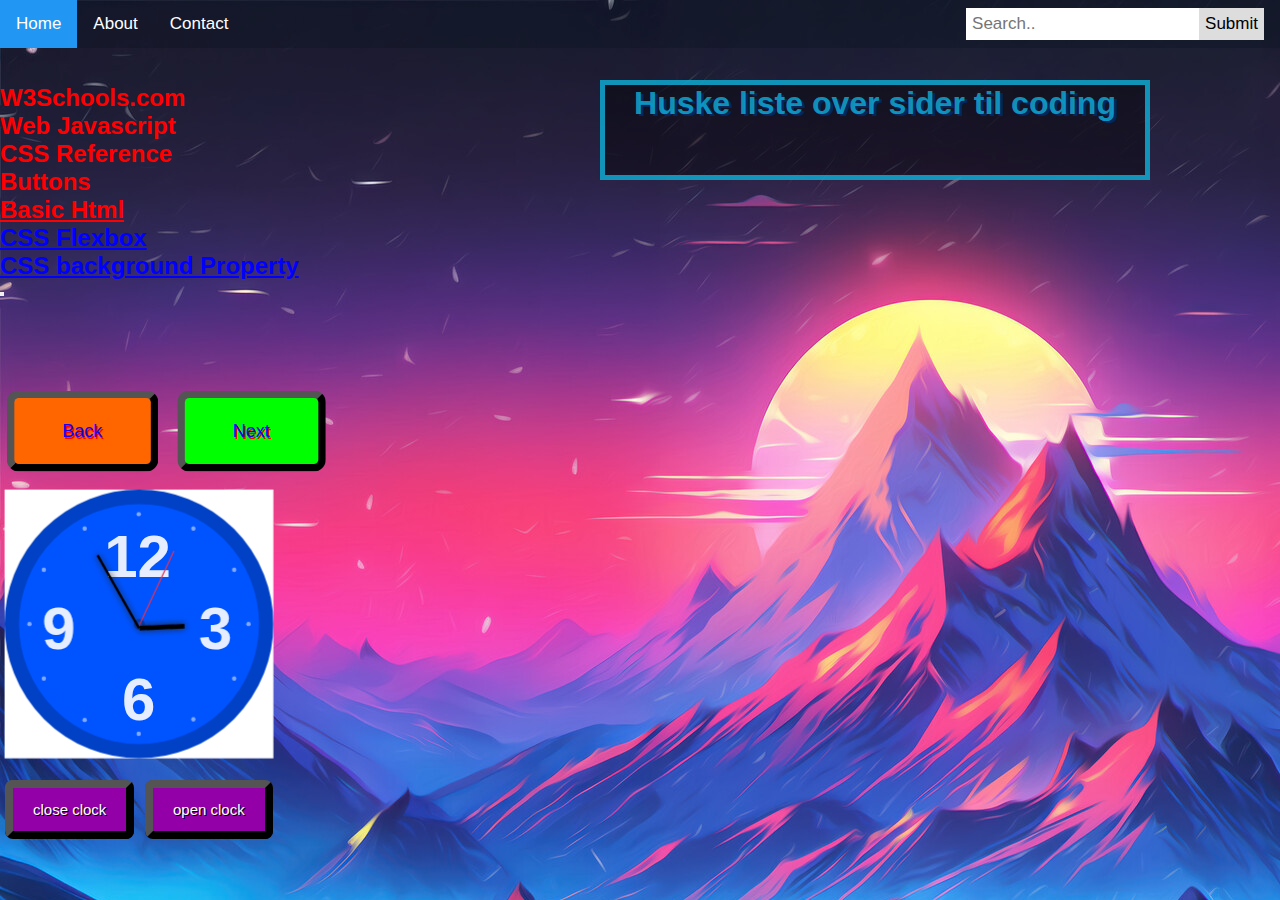
==== commit 9fef04ef: "update" ====
--- a/index.html
+++ b/index.html
@@ -15,36 +15,17 @@
 <body>  
   <link rel="stylesheet" href="style.css">
    <header>
-    <nav>  
-      <img src="getacademy.png" class="Logo">
-      <ul>
-         
-         <li>
-            <a href="#"><p>sign up</p></a>
-         </li>
-         <li>
-            <a href="#"><p>login</p></a>
-           <input><a href="#"></a></input>
-      </li>
-         <li class="search">
-             <a href="#">
-             <i class="fa-solid fa-magnifying-glass"></i>
-             </a>
-          </li>
-          <li class="hamburger">
-              <a href="#">
-                  <div class="bar"></div>
-              </a>
-          </li>
-         <li>
-          <a href="#"></a>
-         </li>
-      </ul>
-     
-      </nav>
+    <div class="topnav">
+      <a class="active" href="#home">Home</a>
+      <a href="#about">About</a>
+      <a href="#contact">Contact</a>
+      <div class="search-container">
+        <form action="get.jpg">
+          <input type="text" placeholder="Search.." name="search">
+          <button type="submit">Submit</button>
+        </form>
+      </div>
 </header>
-
-
 
 
     <h2> <p id="P0" >Huske liste over sider til coding</p></h2>
@@ -62,7 +43,10 @@
     <button class="button1" onclick="goToNext()">Next</button>   
     <button class="button3" onclick="closeclock()">close clock</button>
     <button class="button4" onclick="openclock()">open clock</button>
+    <button class="søk" id="søk"></button>
+
 <script>
+
 
 var OriginalContent = {
         "P0": "Huske liste over sider til coding",
@@ -96,30 +80,18 @@
           document.getElementById("P6").innerHTML =OriginalContent["P6"]; 
           document.getElementById("P7").innerHTML =OriginalContent["P7"];
       }     
-    
 
-     
-     
-      
         function ToggleText(){
         document.getElementById("ParaGraph").innerHTML = "NewText!";
         }
-     
-      
-     
+
        function ToggleText2(){
         document.getElementbyId("ParaGraph2").innerHTML = "newnewnewenwe!";
       }
       
-
-
-
   function closeclock() {
   document.getElementById('analogClock')
   .style.display = 'none'; }
-
-
-
 
   function openclock() {
   document.getElementById('analogClock').style.display = "initial";
--- a/style.css
+++ b/style.css
@@ -9,15 +9,17 @@
 }
 
 
-
-
-
-
+.slider1{
+  position:absolute;
+  left: 400px;
+  top: 500px;
+}
 
 
 
 
 body{
+
  position: absolute;
  background-color: #353; 
  height: 100vh;
@@ -241,7 +243,7 @@
 }
 
 
-/* top flexbar */
+/* top flexbar 
 
 .Logo {
   width: 150px;
@@ -340,6 +342,9 @@
 .hamburger .bar::after{
   top: 4.5px;
 }
+*/
+
+
 
 main{
  position: relative;
@@ -447,8 +452,80 @@
   transform: translate(-50%, -50%);
   z-index: 12;
 }
-
-
-
-
-
+/* del 3 */
+
+
+* {box-sizing: border-box;}
+
+body {
+  margin: 0;
+  font-family: Arial, Helvetica, sans-serif;
+}
+
+.topnav {
+  overflow: hidden;
+  background-color: #040e1a41;
+}
+
+.topnav a {
+  float: left;
+  display: block;
+  color: rgb(255, 255, 255);
+  text-align: center;
+  padding: 14px 16px;
+  text-decoration: none;
+  font-size: 17px;
+}
+
+.topnav a:hover {
+  background-color: #ddd;
+  color: black;
+}
+
+.topnav a.active {
+  background-color: #2196F3;
+  color: white;
+}
+
+.topnav .search-container {
+  float: right;
+}
+
+.topnav input[type=text] {
+  padding: 6px;
+  margin-top: 8px;
+  font-size: 17px;
+  border: none;
+}
+
+.topnav .search-container button {
+  float: right;
+  padding: 6px;
+  margin-top: 8px;
+  margin-right: 16px;
+  background: #ddd;
+  font-size: 17px;
+  border: none;
+  cursor: pointer;
+}
+
+.topnav .search-container button:hover {
+  background: #ccc;
+}
+
+@media screen and (max-width: 600px) {
+  .topnav .search-container {
+    float: none;
+  }
+  .topnav a, .topnav input[type=text], .topnav .search-container button {
+    float: none;
+    display: block;
+    text-align: left;
+    width: 100%;
+    margin: 0;
+    padding: 14px;
+  }
+  .topnav input[type=text] {
+    border: 1px solid #ccc;  
+  }
+}
--- a/style.css
+++ b/style.css
@@ -9,15 +9,17 @@
 }
 
 
-
-
-
-
+.slider1{
+  position:absolute;
+  left: 400px;
+  top: 500px;
+}
 
 
 
 
 body{
+
  position: absolute;
  background-color: #353; 
  height: 100vh;
@@ -241,7 +243,7 @@
 }
 
 
-/* top flexbar */
+/* top flexbar 
 
 .Logo {
   width: 150px;
@@ -340,6 +342,9 @@
 .hamburger .bar::after{
   top: 4.5px;
 }
+*/
+
+
 
 main{
  position: relative;
@@ -447,8 +452,80 @@
   transform: translate(-50%, -50%);
   z-index: 12;
 }
-
-
-
-
-
+/* del 3 */
+
+
+* {box-sizing: border-box;}
+
+body {
+  margin: 0;
+  font-family: Arial, Helvetica, sans-serif;
+}
+
+.topnav {
+  overflow: hidden;
+  background-color: #040e1a41;
+}
+
+.topnav a {
+  float: left;
+  display: block;
+  color: rgb(255, 255, 255);
+  text-align: center;
+  padding: 14px 16px;
+  text-decoration: none;
+  font-size: 17px;
+}
+
+.topnav a:hover {
+  background-color: #ddd;
+  color: black;
+}
+
+.topnav a.active {
+  background-color: #2196F3;
+  color: white;
+}
+
+.topnav .search-container {
+  float: right;
+}
+
+.topnav input[type=text] {
+  padding: 6px;
+  margin-top: 8px;
+  font-size: 17px;
+  border: none;
+}
+
+.topnav .search-container button {
+  float: right;
+  padding: 6px;
+  margin-top: 8px;
+  margin-right: 16px;
+  background: #ddd;
+  font-size: 17px;
+  border: none;
+  cursor: pointer;
+}
+
+.topnav .search-container button:hover {
+  background: #ccc;
+}
+
+@media screen and (max-width: 600px) {
+  .topnav .search-container {
+    float: none;
+  }
+  .topnav a, .topnav input[type=text], .topnav .search-container button {
+    float: none;
+    display: block;
+    text-align: left;
+    width: 100%;
+    margin: 0;
+    padding: 14px;
+  }
+  .topnav input[type=text] {
+    border: 1px solid #ccc;  
+  }
+}
